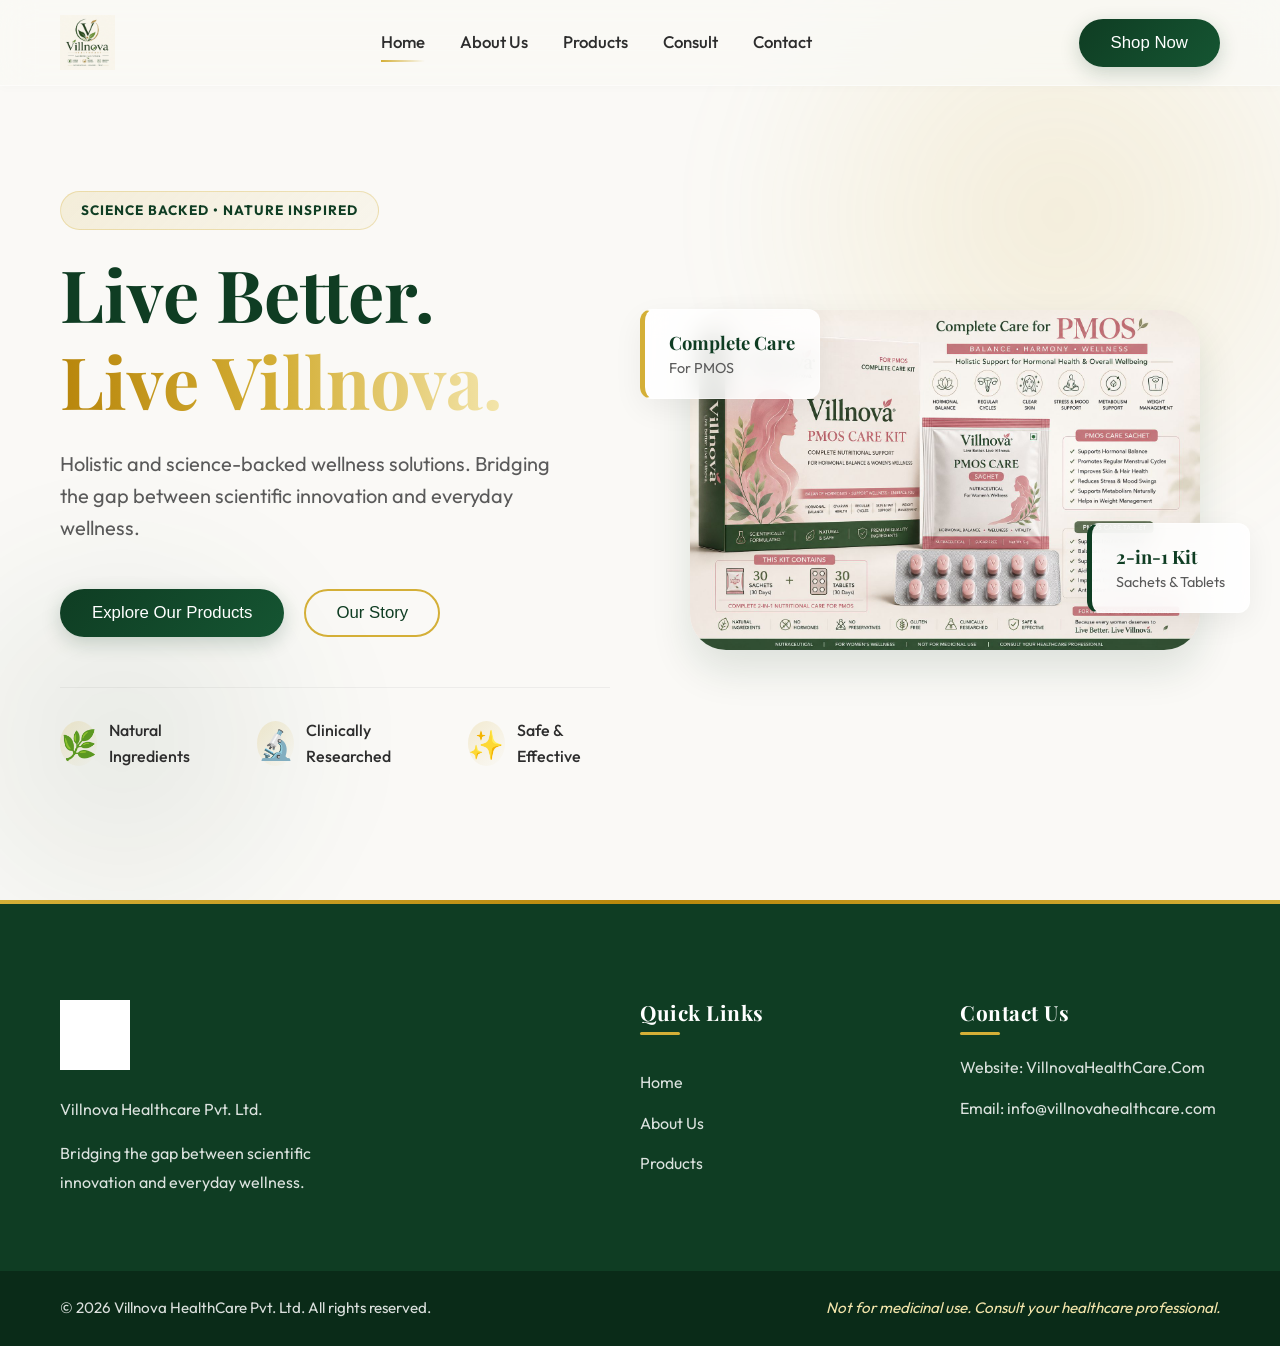
==== index.html @ 73600061 "Initial commit: Villnova Healthcare website" ====
<!DOCTYPE html>
<html lang="en">
<head>
    <meta charset="UTF-8">
    <meta name="viewport" content="width=device-width, initial-scale=1.0">
    <title>Villnova Healthcare | Live Better, Live Villnova</title>
    <meta name="description" content="Villnova Healthcare offers science-backed, nature-inspired nutraceuticals for your holistic wellness.">
    <link rel="icon" href="company logo etc..jpeg" type="image/jpeg">
    <link rel="stylesheet" href="styles.css">
    <link rel="preconnect" href="https://fonts.googleapis.com">
    <link rel="preconnect" href="https://fonts.gstatic.com" crossorigin>
    <link href="https://fonts.googleapis.com/css2?family=Outfit:wght@300;400;500;600;700&family=Playfair+Display:ital,wght@0,500;0,600;0,700;1,500&display=swap" rel="stylesheet">
</head>
<body>
    <header class="navbar">
        <div class="container nav-container">
            <a href="index.html" class="logo-link">
                <img src="company logo etc..jpeg" alt="Villnova Healthcare Logo" class="logo">
            </a>
            <nav class="nav-links">
                <a href="index.html" class="active">Home</a>
                <a href="about.html">About Us</a>
                <a href="products.html">Products</a>
                <a href="consult.html">Consult</a>
                <a href="contact.html">Contact</a>
            </nav>
            <button class="btn-primary mobile-hidden" onclick="window.location.href='products.html'">Shop Now</button>
            <div class="mobile-menu-btn">
                <span></span>
                <span></span>
                <span></span>
            </div>
        </div>
    </header>

    <main>
        <!-- Hero Section -->
        <section id="home" class="hero">
            <div class="hero-bg-accent"></div>
            <div class="hero-bg-accent-2"></div>
            <div class="container hero-container">
                <div class="hero-content">
                    <span class="badge">Science Backed • Nature Inspired</span>
                    <h1 class="hero-title">Live Better. <br><span class="text-gold">Live Villnova.</span></h1>
                    <p class="hero-subtitle">Holistic and science-backed wellness solutions. Bridging the gap between scientific innovation and everyday wellness.</p>
                    <div class="hero-actions">
                        <button onclick="window.location.href='products.html'" class="btn-primary">Explore Our Products</button>
                        <button onclick="window.location.href='about.html'" class="btn-secondary">Our Story</button>
                    </div>
                    <div class="hero-features">
                        <div class="feature-item">
                            <div class="feature-icon">🌿</div>
                            <span>Natural Ingredients</span>
                        </div>
                        <div class="feature-item">
                            <div class="feature-icon">🔬</div>
                            <span>Clinically Researched</span>
                        </div>
                        <div class="feature-item">
                            <div class="feature-icon">✨</div>
                            <span>Safe & Effective</span>
                        </div>
                    </div>
                </div>
                <div class="hero-image-wrapper">
                    <img src="product image.jpeg" alt="Villnova PMOS Care Kit" class="hero-image">
                    <div class="floating-card floating-card-1">
                        <strong>Complete Care</strong>
                        <span>For PMOS</span>
                    </div>
                    <div class="floating-card floating-card-2">
                        <strong>2-in-1 Kit</strong>
                        <span>Sachets & Tablets</span>
                    </div>
                </div>
            </div>
        </section>
    </main>

    <footer class="footer">
        <div class="container footer-container">
            <div class="footer-brand">
                <img src="company logo etc..jpeg" alt="Villnova Healthcare" class="footer-logo">
                <p>Villnova Healthcare Pvt. Ltd.</p>
                <p>Bridging the gap between scientific innovation and everyday wellness.</p>
            </div>
            <div class="footer-links">
                <h4>Quick Links</h4>
                <a href="index.html">Home</a>
                <a href="about.html">About Us</a>
                <a href="products.html">Products</a>
            </div>
            <div class="footer-contact">
                <h4>Contact Us</h4>
                <p>Website: VillnovaHealthCare.Com</p>
                <p>Email: info@villnovahealthcare.com</p>
            </div>
        </div>
        <div class="footer-bottom">
            <div class="container">
                <p>&copy; 2026 Villnova HealthCare Pvt. Ltd. All rights reserved.</p>
                <p class="disclaimer">Not for medicinal use. Consult your healthcare professional.</p>
            </div>
        </div>
    </footer>

    <script src="script.js"></script>
</body>
</html>
---- styles.css ----
/* Base Variables & Reset */
:root {
    --color-primary: #0f3d23; /* Deeper, richer premium green */
    --color-primary-light: #1c633a;
    --color-gold: #d4af37; /* Richer, vibrant gold */
    --color-gold-light: #f3e5ab;
    --color-bg: #faf9f6; /* Premium pearl white */
    --color-bg-alt: #f0ebe1;
    --color-text-main: #2d2d2d;
    --color-text-muted: #5a5a5a;
    --color-white: #ffffff;
    
    --font-heading: 'Playfair Display', serif;
    --font-body: 'Outfit', sans-serif;
    
    --shadow-sm: 0 4px 10px rgba(0,0,0,0.03);
    --shadow-md: 0 10px 30px rgba(0,0,0,0.06);
    --shadow-lg: 0 20px 40px rgba(15, 61, 35, 0.12);
    --shadow-gold: 0 10px 30px rgba(212, 175, 55, 0.25);
    
    --transition: all 0.4s cubic-bezier(0.16, 1, 0.3, 1);
    --radius-sm: 12px;
    --radius-md: 24px;
    --radius-lg: 36px;
}

* {
    margin: 0;
    padding: 0;
    box-sizing: border-box;
}

html {
    scroll-behavior: smooth;
}

body {
    font-family: var(--font-body);
    color: var(--color-text-main);
    background-color: var(--color-bg);
    line-height: 1.6;
    overflow-x: hidden;
}

h1, h2, h3, h4, h5, h6 {
    font-family: var(--font-heading);
    color: var(--color-primary);
    line-height: 1.2;
}

a {
    text-decoration: none;
    color: inherit;
}

ul {
    list-style: none;
}

img {
    max-width: 100%;
    height: auto;
    display: block;
}

.container {
    width: 100%;
    max-width: 1200px;
    margin: 0 auto;
    padding: 0 20px;
}

.text-gold { color: var(--color-gold); }
.text-center { text-align: center; }
.w-100 { width: 100%; }
.bg-light { background-color: var(--color-bg-alt); }
.shadow-lg { box-shadow: var(--shadow-lg); }
.rounded-image { border-radius: var(--radius-md); overflow: hidden; }

/* Buttons */
.btn-primary {
    display: inline-block;
    background: linear-gradient(135deg, var(--color-primary) 0%, #155532 100%);
    color: var(--color-white);
    padding: 14px 32px;
    border-radius: 50px;
    font-weight: 500;
    font-size: 1.05rem;
    border: none;
    cursor: pointer;
    transition: var(--transition);
    text-align: center;
    box-shadow: 0 6px 20px rgba(15, 61, 35, 0.2);
    position: relative;
    overflow: hidden;
    z-index: 1;
}

.btn-primary::before {
    content: '';
    position: absolute;
    top: 0; left: 0; width: 100%; height: 100%;
    background: linear-gradient(135deg, #155532 0%, var(--color-primary) 100%);
    z-index: -1;
    transition: var(--transition);
    opacity: 0;
}

.btn-primary:hover::before {
    opacity: 1;
}

.btn-primary:hover {
    transform: translateY(-3px);
    box-shadow: 0 10px 25px rgba(15, 61, 35, 0.3);
}

.btn-secondary {
    display: inline-block;
    background-color: transparent;
    color: var(--color-primary);
    padding: 12px 30px;
    border-radius: 50px;
    font-weight: 500;
    font-size: 1.05rem;
    border: 2px solid var(--color-gold);
    cursor: pointer;
    transition: var(--transition);
    text-align: center;
}

.btn-secondary:hover {
    background-color: var(--color-gold);
    color: var(--color-white);
    box-shadow: var(--shadow-gold);
    transform: translateY(-3px);
}

.badge {
    display: inline-block;
    background: linear-gradient(135deg, rgba(212, 175, 55, 0.15) 0%, rgba(212, 175, 55, 0.05) 100%);
    color: var(--color-primary);
    padding: 8px 20px;
    border-radius: 50px;
    font-size: 0.85rem;
    font-weight: 700;
    letter-spacing: 1px;
    text-transform: uppercase;
    margin-bottom: 20px;
    border: 1px solid rgba(212, 175, 55, 0.3);
}

/* Navbar */
.navbar {
    background-color: rgba(250, 249, 246, 0.7);
    backdrop-filter: blur(16px);
    -webkit-backdrop-filter: blur(16px);
    border-bottom: 1px solid rgba(255, 255, 255, 0.5);
    position: fixed;
    top: 0;
    left: 0;
    width: 100%;
    z-index: 1000;
    box-shadow: 0 2px 10px rgba(0,0,0,0.02);
    transition: var(--transition);
}

.nav-container {
    display: flex;
    justify-content: space-between;
    align-items: center;
    height: 85px;
}

.logo {
    height: 55px;
    object-fit: contain;
    mix-blend-mode: multiply;
}

.nav-links {
    display: flex;
    gap: 35px;
}

.nav-links a {
    font-weight: 500;
    font-size: 1.05rem;
    position: relative;
    transition: var(--transition);
}

.nav-links a::after {
    content: '';
    position: absolute;
    bottom: -6px;
    left: 0;
    width: 0;
    height: 2px;
    background: linear-gradient(90deg, var(--color-gold), transparent);
    transition: var(--transition);
}

.nav-links a:hover::after,
.nav-links a.active::after {
    width: 100%;
}

.nav-links a:hover {
    color: var(--color-primary);
}

.mobile-menu-btn {
    display: none;
    flex-direction: column;
    gap: 6px;
    cursor: pointer;
}

.mobile-menu-btn span {
    display: block;
    width: 25px;
    height: 2px;
    background-color: var(--color-primary);
    transition: var(--transition);
}

/* Hero Section */
.hero {
    position: relative;
    padding-top: 140px;
    padding-bottom: 80px;
    min-height: 100vh;
    display: flex;
    align-items: center;
    overflow: hidden;
}

.hero-bg-accent {
    position: absolute;
    top: -15%;
    right: -10%;
    width: 700px;
    height: 700px;
    background: radial-gradient(circle, rgba(212,175,55,0.15) 0%, rgba(250,249,246,0) 70%);
    border-radius: 50%;
    z-index: -1;
    filter: blur(40px);
}
.hero-bg-accent-2 {
    position: absolute;
    bottom: -10%;
    left: -10%;
    width: 500px;
    height: 500px;
    background: radial-gradient(circle, rgba(15,61,35,0.08) 0%, rgba(250,249,246,0) 70%);
    border-radius: 50%;
    z-index: -1;
    filter: blur(40px);
}

.hero-container {
    display: grid;
    grid-template-columns: 1fr 1fr;
    gap: 60px;
    align-items: center;
    position: relative;
}

.hero-title {
    font-size: 4.5rem;
    margin-bottom: 25px;
    animation: fadeInUp 1s ease-out;
}

.text-gold {
    background: linear-gradient(to right, #b8860b, #d4af37, #f3e5ab);
    -webkit-background-clip: text;
    background-clip: text;
    color: transparent;
    display: inline-block;
}

.hero-subtitle {
    font-size: 1.25rem;
    color: var(--color-text-muted);
    margin-bottom: 45px;
    max-width: 520px;
    animation: fadeInUp 1s ease-out 0.2s backwards;
}

.hero-actions {
    display: flex;
    gap: 20px;
    margin-bottom: 50px;
    animation: fadeInUp 1s ease-out 0.4s backwards;
}

.hero-features {
    display: flex;
    gap: 35px;
    border-top: 1px solid rgba(0,0,0,0.05);
    padding-top: 30px;
    animation: fadeInUp 1s ease-out 0.6s backwards;
}

.feature-item {
    display: flex;
    align-items: center;
    gap: 12px;
    font-weight: 500;
    font-size: 1rem;
}

.feature-icon {
    font-size: 1.8rem;
    background: linear-gradient(135deg, rgba(212,175,55,0.2), transparent);
    width: 45px;
    height: 45px;
    display: flex;
    align-items: center;
    justify-content: center;
    border-radius: 50%;
}

.hero-image-wrapper {
    position: relative;
    padding: 20px;
    animation: fadeInRight 1s ease-out 0.4s backwards;
}

.hero-image {
    border-radius: var(--radius-lg);
    box-shadow: var(--shadow-lg);
    animation: float 8s ease-in-out infinite;
    transform-origin: center;
    width: 100%;
}

@keyframes float {
    0% { transform: translateY(0px); }
    50% { transform: translateY(-20px); }
    100% { transform: translateY(0px); }
}

@keyframes fadeInUp {
    from { opacity: 0; transform: translateY(30px); }
    to { opacity: 1; transform: translateY(0); }
}

@keyframes fadeInRight {
    from { opacity: 0; transform: translateX(40px); }
    to { opacity: 1; transform: translateX(0); }
}

.floating-card {
    position: absolute;
    background: rgba(255, 255, 255, 0.85);
    backdrop-filter: blur(12px);
    -webkit-backdrop-filter: blur(12px);
    border: 1px solid rgba(255, 255, 255, 0.4);
    padding: 18px 24px;
    border-radius: var(--radius-sm);
    box-shadow: var(--shadow-md);
    display: flex;
    flex-direction: column;
    z-index: 2;
    border-left: 5px solid var(--color-gold);
    transition: var(--transition);
}

.floating-card:hover {
    transform: translateY(-5px) scale(1.02);
    box-shadow: var(--shadow-lg);
}

.floating-card strong {
    color: var(--color-primary);
    font-size: 1.15rem;
    font-family: var(--font-heading);
}

.floating-card span {
    font-size: 0.9rem;
    color: var(--color-text-muted);
}

.floating-card-1 {
    top: 5%;
    left: -30px;
    animation: float 6s ease-in-out infinite reverse;
}

.floating-card-2 {
    bottom: 15%;
    right: -30px;
    border-left-color: var(--color-primary);
    animation: float 9s ease-in-out infinite;
}

/* About Section */
.about {
    padding: 120px 0;
    background-color: var(--color-white);
    position: relative;
}

.about-container {
    display: grid;
    grid-template-columns: 1fr 1fr;
    gap: 70px;
    align-items: center;
}

.section-title {
    font-size: 2.8rem;
    margin-bottom: 25px;
    position: relative;
    display: inline-block;
}

.section-title::after {
    content: '';
    position: absolute;
    bottom: -10px;
    left: 0;
    width: 70px;
    height: 4px;
    background: linear-gradient(90deg, var(--color-gold), transparent);
    border-radius: 2px;
}

.text-center .section-title::after {
    left: 50%;
    transform: translateX(-50%);
    background: linear-gradient(90deg, transparent, var(--color-gold), transparent);
    width: 100px;
}

.section-subtitle {
    font-size: 1.15rem;
    color: var(--color-text-muted);
    margin-top: 20px;
    margin-bottom: 45px;
}

.about-founder {
    font-family: var(--font-body);
    color: var(--color-gold);
    font-size: 1.3rem;
    margin-bottom: 25px;
    margin-top: 35px;
    font-weight: 500;
}

.about-text {
    margin-bottom: 25px;
    font-size: 1.1rem;
    color: var(--color-text-muted);
    line-height: 1.8;
}

.about-image-wrapper {
    position: relative;
    border-radius: var(--radius-lg);
    overflow: hidden;
    background: linear-gradient(135deg, var(--color-bg-alt) 0%, rgba(212, 175, 55, 0.15) 100%);
    padding: 50px;
    display: flex;
    justify-content: center;
    align-items: center;
    min-height: 450px;
    box-shadow: inset 0 0 50px rgba(0,0,0,0.02);
}

.about-logo-overlay {
    max-width: 85%;
    mix-blend-mode: multiply;
    filter: drop-shadow(0 15px 25px rgba(0,0,0,0.08));
    transition: var(--transition);
}

.about-image-wrapper:hover .about-logo-overlay {
    transform: scale(1.05);
}

.trust-marks {
    display: flex;
    gap: 20px;
    margin-top: 40px;
}

.trust-mark {
    background-color: var(--color-bg);
    padding: 12px 24px;
    border-radius: 50px;
    font-weight: 600;
    color: var(--color-primary);
    border: 1px solid rgba(26, 77, 46, 0.08);
    box-shadow: var(--shadow-sm);
    transition: var(--transition);
}

.trust-mark:hover {
    transform: translateY(-5px);
    box-shadow: var(--shadow-md);
    border-color: var(--color-gold);
}

/* Products Section */
.products {
    padding: 120px 0;
    background: linear-gradient(to bottom, var(--color-bg) 0%, var(--color-white) 100%);
}

.products-grid {
    display: flex;
    flex-wrap: wrap;
    justify-content: center;
    gap: 40px;
    margin-top: 60px;
}

.product-card {
    background: var(--color-white);
    border-radius: var(--radius-lg);
    overflow: hidden;
    box-shadow: var(--shadow-sm);
    transition: var(--transition);
    border: 1px solid rgba(0,0,0,0.04);
    display: flex;
    flex-direction: column;
    width: 100%;
    max-width: 380px;
}

.product-card:hover {
    box-shadow: var(--shadow-lg);
    transform: translateY(-15px);
    border-color: rgba(212, 175, 55, 0.2);
}

.product-image-container {
    position: relative;
    padding: 30px;
    background: linear-gradient(135deg, var(--color-bg-alt) 0%, rgba(15, 61, 35, 0.03) 100%);
    height: 280px;
    display: flex;
    align-items: center;
    justify-content: center;
    overflow: hidden;
}

.product-image {
    max-height: 100%;
    object-fit: contain;
    transition: transform 0.6s cubic-bezier(0.16, 1, 0.3, 1);
    filter: drop-shadow(0 15px 25px rgba(0,0,0,0.1));
}

.product-card:hover .product-image {
    transform: scale(1.1) rotate(2deg);
}

.product-badge {
    position: absolute;
    top: 20px;
    right: 20px;
    background: linear-gradient(135deg, var(--color-gold) 0%, #b8860b 100%);
    color: white;
    padding: 6px 16px;
    border-radius: 20px;
    font-size: 0.85rem;
    font-weight: 700;
    box-shadow: 0 4px 10px rgba(212, 175, 55, 0.3);
}

.product-details {
    padding: 30px;
    flex-grow: 1;
    display: flex;
    flex-direction: column;
}

.product-category {
    font-size: 0.85rem;
    color: var(--color-gold);
    text-transform: uppercase;
    font-weight: 700;
    letter-spacing: 1px;
    margin-bottom: 10px;
}

.product-title {
    font-size: 1.5rem;
    margin-bottom: 15px;
    font-family: var(--font-heading);
}

.product-description {
    color: var(--color-text-muted);
    font-size: 1rem;
    margin-bottom: 25px;
    line-height: 1.6;
}

.product-benefits {
    margin-bottom: 30px;
    flex-grow: 1;
}

.product-benefits li {
    font-size: 0.95rem;
    margin-bottom: 10px;
    color: var(--color-primary-light);
    font-weight: 500;
    display: flex;
    align-items: center;
}

.product-benefits li::before {
    content: '✓';
    color: var(--color-gold);
    margin-right: 10px;
    font-weight: bold;
}

/* Modal Styles */
.modal {
    display: none;
    position: fixed;
    top: 0;
    left: 0;
    width: 100%;
    height: 100%;
    z-index: 2000;
    background-color: rgba(15, 61, 35, 0.6);
    backdrop-filter: blur(10px);
    -webkit-backdrop-filter: blur(10px);
    opacity: 0;
    transition: opacity 0.4s ease;
    overflow-y: auto;
    padding: 40px 20px;
}

.modal.show {
    display: flex;
    opacity: 1;
    align-items: center;
    justify-content: center;
}

.modal-content {
    background-color: var(--color-bg);
    border-radius: var(--radius-lg);
    width: 100%;
    max-width: 1100px;
    position: relative;
    transform: translateY(40px) scale(0.95);
    transition: all 0.5s cubic-bezier(0.16, 1, 0.3, 1);
    box-shadow: 0 30px 60px rgba(0,0,0,0.2);
    margin: auto;
    border: 1px solid rgba(255,255,255,0.5);
}

.modal.show .modal-content {
    transform: translateY(0) scale(1);
}

.close-modal {
    position: absolute;
    top: 25px;
    right: 25px;
    font-size: 28px;
    color: var(--color-text-main);
    background: rgba(255,255,255,0.9);
    border: none;
    cursor: pointer;
    z-index: 10;
    transition: var(--transition);
    width: 45px;
    height: 45px;
    border-radius: 50%;
    display: flex;
    align-items: center;
    justify-content: center;
    box-shadow: var(--shadow-md);
}

.close-modal:hover {
    color: var(--color-white);
    background: var(--color-primary);
    transform: rotate(90deg);
}

.modal-body {
    padding: 0;
}

.deep-dive-container {
    display: grid;
    grid-template-columns: 1fr 1fr;
    gap: 60px;
    align-items: center;
    padding: 50px;
}

.benefit-tabs {
    display: flex;
    flex-direction: column;
    gap: 25px;
    margin-top: 40px;
}

.benefit-card {
    background: var(--color-white);
    padding: 30px;
    border-radius: var(--radius-md);
    box-shadow: var(--shadow-sm);
    border-left: 5px solid var(--color-gold);
    transition: var(--transition);
    position: relative;
    overflow: hidden;
}

.benefit-card::before {
    content: '';
    position: absolute;
    top: 0; left: 0; width: 100%; height: 100%;
    background: linear-gradient(90deg, rgba(212,175,55,0.05), transparent);
    opacity: 0;
    transition: var(--transition);
}

.benefit-card:hover::before {
    opacity: 1;
}

.benefit-card:hover {
    transform: translateX(10px);
    box-shadow: var(--shadow-md);
    border-left-color: var(--color-primary);
}

.benefit-card h4 {
    font-size: 1.3rem;
    margin-bottom: 8px;
    position: relative;
    z-index: 1;
}

.benefit-card p {
    color: var(--color-gold);
    font-size: 0.95rem;
    font-weight: 700;
    margin-bottom: 20px;
    position: relative;
    z-index: 1;
}

.benefit-card ul {
    display: grid;
    grid-template-columns: 1fr 1fr;
    gap: 12px;
    position: relative;
    z-index: 1;
}

.benefit-card ul li {
    position: relative;
    padding-left: 20px;
    font-size: 0.95rem;
    color: var(--color-text-muted);
}

.benefit-card ul li::before {
    content: '•';
    color: var(--color-primary);
    position: absolute;
    left: 0;
    font-weight: bold;
    font-size: 1.2rem;
    line-height: 1;
}

.deep-dive-image img {
    border-radius: var(--radius-lg);
    box-shadow: var(--shadow-lg);
    transition: transform 0.5s ease;
}

.deep-dive-image:hover img {
    transform: scale(1.03);
}


/* Footer */
.footer {
    background-color: var(--color-primary);
    color: rgba(255,255,255,0.85);
    padding-top: 100px;
    position: relative;
    overflow: hidden;
}

.footer::before {
    content: '';
    position: absolute;
    top: 0; left: 0; width: 100%; height: 4px;
    background: linear-gradient(90deg, var(--color-gold), #b8860b, var(--color-gold));
}

.footer-container {
    display: grid;
    grid-template-columns: 2fr 1fr 1fr;
    gap: 60px;
    margin-bottom: 60px;
}

.footer-logo {
    height: 70px;
    margin-bottom: 25px;
    filter: brightness(0) invert(1);
}

.footer-brand p {
    margin-bottom: 15px;
    max-width: 320px;
    line-height: 1.8;
}

.footer h4 {
    color: var(--color-white);
    font-family: var(--font-heading);
    font-size: 1.3rem;
    margin-bottom: 30px;
    position: relative;
    letter-spacing: 0.5px;
}

.footer h4::after {
    content: '';
    position: absolute;
    bottom: -10px;
    left: 0;
    width: 40px;
    height: 3px;
    background-color: var(--color-gold);
    border-radius: 2px;
}

.footer-links {
    display: flex;
    flex-direction: column;
    gap: 15px;
}

.footer-links a {
    transition: var(--transition);
    display: inline-block;
}

.footer-links a:hover {
    color: var(--color-gold);
    transform: translateX(8px);
}

.footer-contact p {
    margin-bottom: 15px;
}

.footer-bottom {
    background-color: rgba(0,0,0,0.3);
    padding: 25px 0;
    text-align: center;
    font-size: 0.95rem;
}

.footer-bottom .container {
    display: flex;
    justify-content: space-between;
    align-items: center;
}

.disclaimer {
    color: var(--color-gold-light);
    font-style: italic;
}

/* Scroll Reveal Classes */
.reveal-element {
    opacity: 0;
    transform: translateY(30px);
    transition: all 0.8s cubic-bezier(0.16, 1, 0.3, 1);
}
.reveal-element.in-view {
    opacity: 1;
    transform: translateY(0);
}

/* Responsive Design */
@media (max-width: 1024px) {
    .deep-dive-container {
        grid-template-columns: 1fr;
        gap: 40px;
        padding: 40px;
    }
    .deep-dive-image {
        order: -1;
        text-align: center;
    }
    .deep-dive-image img {
        max-width: 80%;
        margin: 0 auto;
    }
}

@media (max-width: 992px) {
    .hero-container, .about-container {
        grid-template-columns: 1fr;
    }
    
    .hero-title {
        font-size: 3.5rem;
    }
    
    .hero-image-wrapper {
        order: -1;
        margin-bottom: 40px;
    }
    
    .floating-card-1 {
        left: 0;
    }
    
    .floating-card-2 {
        right: 0;
    }
    
    .footer-container {
        grid-template-columns: 1fr 1fr;
    }
}

@media (max-width: 768px) {
    .mobile-hidden {
        display: none;
    }
    
    .mobile-menu-btn {
        display: flex;
    }
    
    .nav-links {
        position: fixed;
        top: 85px;
        left: -100%;
        width: 100%;
        height: calc(100vh - 85px);
        background-color: rgba(250, 249, 246, 0.98);
        backdrop-filter: blur(20px);
        flex-direction: column;
        align-items: center;
        justify-content: center;
        gap: 40px;
        transition: var(--transition);
        box-shadow: inset 0 10px 20px rgba(0,0,0,0.05);
    }
    
    .nav-links.active {
        left: 0;
    }
    
    .nav-links a {
        font-size: 1.5rem;
    }
    
    .hero-title {
        font-size: 2.8rem;
    }
    
    .hero-features {
        flex-direction: column;
        gap: 20px;
    }
    
    .footer-container {
        grid-template-columns: 1fr;
    }
    
    .footer-bottom .container {
        flex-direction: column;
        gap: 15px;
    }
    
    .benefit-card ul {
        grid-template-columns: 1fr;
    }
    
    .modal-content {
        margin: 20px;
        width: auto;
    }
    
    .deep-dive-container {
        padding: 30px 20px;
    }
    
    .deep-dive-image img {
        max-width: 100%;
    }
}
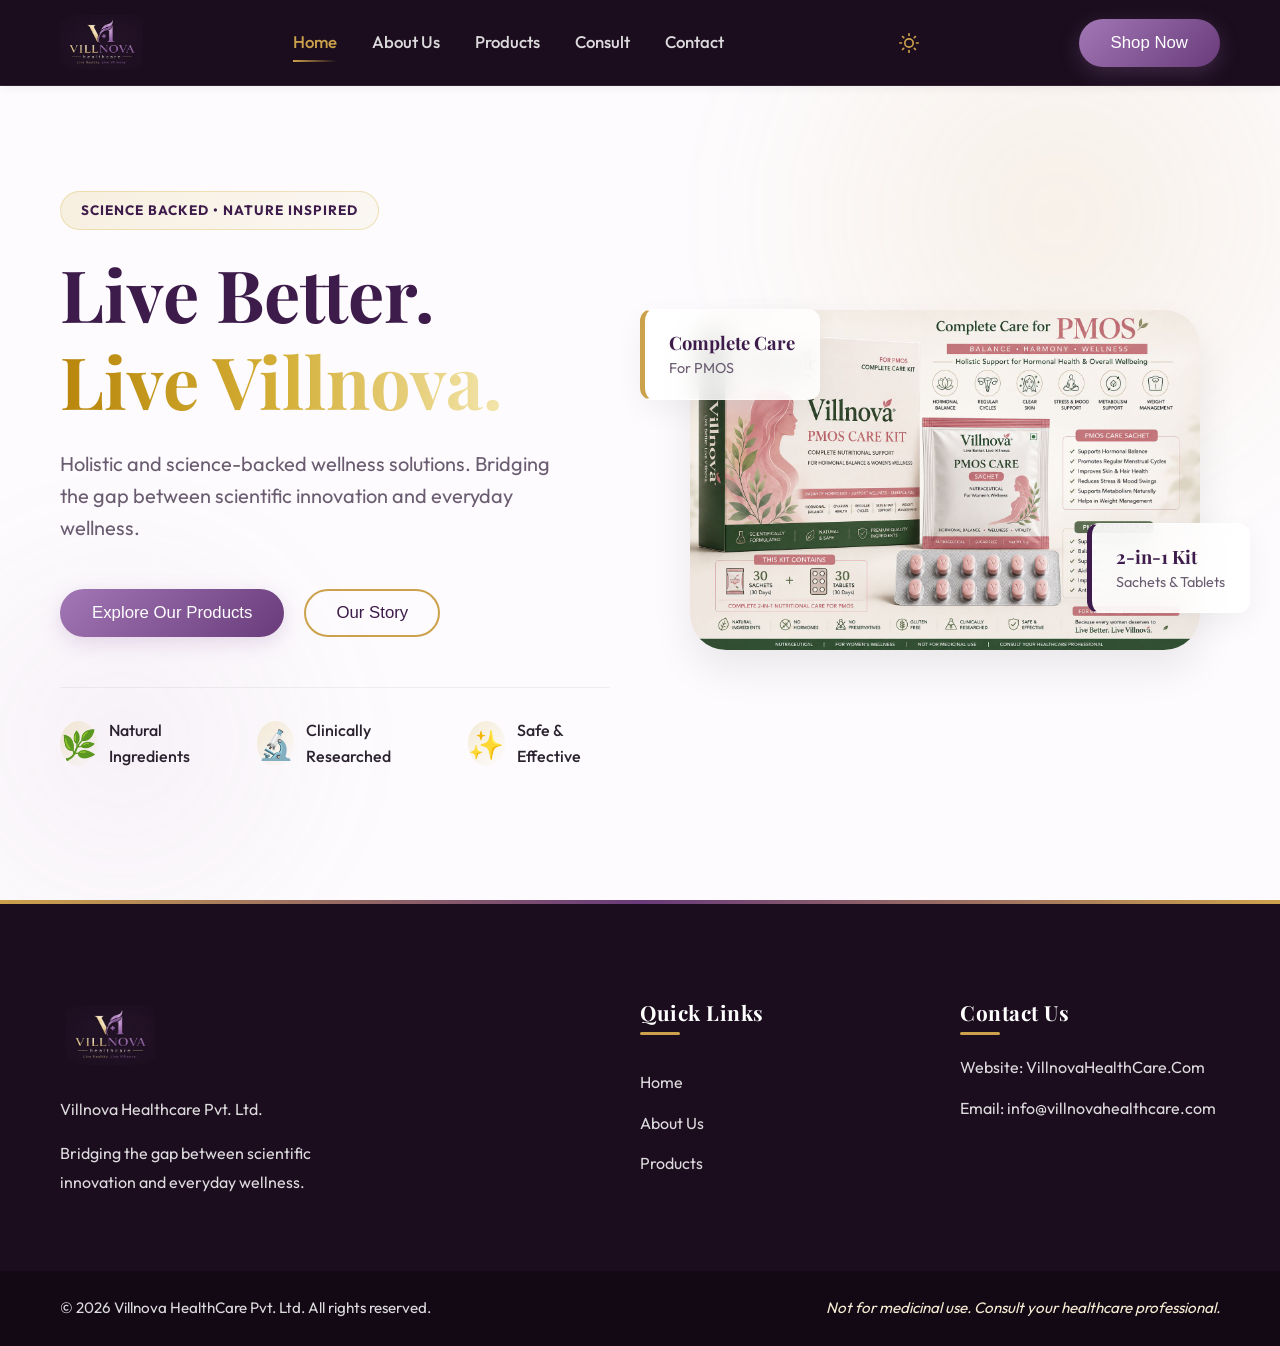
==== commit 78265c4f: "new changes" ====
--- a/index.html
+++ b/index.html
@@ -24,6 +24,10 @@
                 <a href="consult.html">Consult</a>
                 <a href="contact.html">Contact</a>
             </nav>
+            <button class="theme-toggle" id="themeToggle" aria-label="Toggle Dark Mode">
+                <svg class="sun-icon" xmlns="http://www.w3.org/2000/svg" width="20" height="20" viewBox="0 0 24 24" fill="none" stroke="currentColor" stroke-width="2" stroke-linecap="round" stroke-linejoin="round"><circle cx="12" cy="12" r="5"></circle><line x1="12" y1="1" x2="12" y2="3"></line><line x1="12" y1="21" x2="12" y2="23"></line><line x1="4.22" y1="4.22" x2="5.64" y2="5.64"></line><line x1="18.36" y1="18.36" x2="19.78" y2="19.78"></line><line x1="1" y1="12" x2="3" y2="12"></line><line x1="21" y1="12" x2="23" y2="12"></line><line x1="4.22" y1="19.78" x2="5.64" y2="18.36"></line><line x1="18.36" y1="5.64" x2="19.78" y2="4.22"></line></svg>
+                <svg class="moon-icon" xmlns="http://www.w3.org/2000/svg" width="20" height="20" viewBox="0 0 24 24" fill="none" stroke="currentColor" stroke-width="2" stroke-linecap="round" stroke-linejoin="round"><path d="M21 12.79A9 9 0 1 1 11.21 3 7 7 0 0 0 21 12.79z"></path></svg>
+            </button>
             <button class="btn-primary mobile-hidden" onclick="window.location.href='products.html'">Shop Now</button>
             <div class="mobile-menu-btn">
                 <span></span>
--- a/styles.css
+++ b/styles.css
@@ -1,27 +1,59 @@
 /* Base Variables & Reset */
 :root {
-    --color-primary: #0f3d23; /* Deeper, richer premium green */
-    --color-primary-light: #1c633a;
-    --color-gold: #d4af37; /* Richer, vibrant gold */
-    --color-gold-light: #f3e5ab;
-    --color-bg: #faf9f6; /* Premium pearl white */
-    --color-bg-alt: #f0ebe1;
-    --color-text-main: #2d2d2d;
-    --color-text-muted: #5a5a5a;
+    --color-primary: #3d1b4a; /* Deep Plum/Aubergine */
+    --color-primary-light: #693b7a; /* Medium Plum */
+    --color-gold: #cca14b; /* Elegant gold from logo */
+    --color-gold-light: #f7ebd3; /* Cream gold */
+    --color-purple: #a277b5; /* Elegant lavender from logo */
+    --color-purple-light: #f3edf7; /* Light lavender-white */
+    --color-bg: #fdfbfd; /* Pearl white with lavender tint */
+    --color-bg-alt: #f6edf8; /* Soft lavender-grey */
+    --color-text-main: #2b222f; /* Very dark plum-grey for text */
+    --color-text-muted: #6b5d71; /* Medium plum-grey */
     --color-white: #ffffff;
     
     --font-heading: 'Playfair Display', serif;
     --font-body: 'Outfit', sans-serif;
     
-    --shadow-sm: 0 4px 10px rgba(0,0,0,0.03);
-    --shadow-md: 0 10px 30px rgba(0,0,0,0.06);
-    --shadow-lg: 0 20px 40px rgba(15, 61, 35, 0.12);
-    --shadow-gold: 0 10px 30px rgba(212, 175, 55, 0.25);
+    --shadow-sm: 0 4px 10px rgba(27, 13, 30, 0.02);
+    --shadow-md: 0 10px 30px rgba(27, 13, 30, 0.05);
+    --shadow-lg: 0 20px 40px rgba(27, 13, 30, 0.08);
+    --shadow-gold: 0 10px 30px rgba(204, 161, 75, 0.15);
+    --shadow-purple: 0 10px 30px rgba(162, 119, 181, 0.15);
     
     --transition: all 0.4s cubic-bezier(0.16, 1, 0.3, 1);
     --radius-sm: 12px;
     --radius-md: 24px;
     --radius-lg: 36px;
+}
+
+[data-theme="dark"] {
+    --color-primary: #cba3e4; /* Bright Lavender/Violet */
+    --color-primary-light: #dfc2f2;
+    --color-gold: #e5c57f; /* Warm gold */
+    --color-gold-light: #ffecc6;
+    --color-purple: #c19ae0;
+    --color-purple-light: #3d1b4a;
+    --color-bg: #110614; /* Extremely deep aubergine */
+    --color-bg-alt: #1b0d1e; /* Deep aubergine matching logo background */
+    --color-text-main: #f6f3f8; /* Soft lavender white */
+    --color-text-muted: #aa9eb1; /* Lavender grey */
+    --color-white: #1b0d1e; /* Deep aubergine as dark white */
+    
+    --shadow-sm: 0 4px 15px rgba(0,0,0,0.5);
+    --shadow-md: 0 10px 30px rgba(0,0,0,0.6);
+    --shadow-lg: 0 20px 40px rgba(0,0,0,0.7);
+    --shadow-gold: 0 10px 30px rgba(223, 186, 107, 0.1);
+    --shadow-purple: 0 10px 30px rgba(162, 119, 181, 0.1);
+}
+
+[data-theme="dark"] h1, 
+[data-theme="dark"] h2, 
+[data-theme="dark"] h3, 
+[data-theme="dark"] h4, 
+[data-theme="dark"] h5, 
+[data-theme="dark"] h6 {
+    color: var(--color-text-main); /* Premium off-white headings in dark mode */
 }
 
 * {
@@ -80,8 +112,8 @@
 /* Buttons */
 .btn-primary {
     display: inline-block;
-    background: linear-gradient(135deg, var(--color-primary) 0%, #155532 100%);
-    color: var(--color-white);
+    background: linear-gradient(135deg, var(--color-purple) 0%, var(--color-primary-light) 100%);
+    color: #ffffff; /* Always white text on primary button */
     padding: 14px 32px;
     border-radius: 50px;
     font-weight: 500;
@@ -90,7 +122,7 @@
     cursor: pointer;
     transition: var(--transition);
     text-align: center;
-    box-shadow: 0 6px 20px rgba(15, 61, 35, 0.2);
+    box-shadow: 0 6px 20px rgba(162, 119, 181, 0.25);
     position: relative;
     overflow: hidden;
     z-index: 1;
@@ -100,7 +132,7 @@
     content: '';
     position: absolute;
     top: 0; left: 0; width: 100%; height: 100%;
-    background: linear-gradient(135deg, #155532 0%, var(--color-primary) 100%);
+    background: linear-gradient(135deg, var(--color-primary-light) 0%, var(--color-purple) 100%);
     z-index: -1;
     transition: var(--transition);
     opacity: 0;
@@ -112,7 +144,11 @@
 
 .btn-primary:hover {
     transform: translateY(-3px);
-    box-shadow: 0 10px 25px rgba(15, 61, 35, 0.3);
+    box-shadow: 0 10px 25px rgba(162, 119, 181, 0.35);
+}
+
+[data-theme="dark"] .btn-secondary {
+    color: var(--color-text-main);
 }
 
 .btn-secondary {
@@ -152,16 +188,14 @@
 
 /* Navbar */
 .navbar {
-    background-color: rgba(250, 249, 246, 0.7);
-    backdrop-filter: blur(16px);
-    -webkit-backdrop-filter: blur(16px);
-    border-bottom: 1px solid rgba(255, 255, 255, 0.5);
+    background-color: #1b0d1e; /* Match logo background exactly */
+    border-bottom: 1px solid rgba(255, 255, 255, 0.08);
     position: fixed;
     top: 0;
     left: 0;
     width: 100%;
     z-index: 1000;
-    box-shadow: 0 2px 10px rgba(0,0,0,0.02);
+    box-shadow: 0 2px 10px rgba(0, 0, 0, 0.15);
     transition: var(--transition);
 }
 
@@ -175,7 +209,6 @@
 .logo {
     height: 55px;
     object-fit: contain;
-    mix-blend-mode: multiply;
 }
 
 .nav-links {
@@ -184,6 +217,7 @@
 }
 
 .nav-links a {
+    color: rgba(255, 255, 255, 0.85); /* White/light links on dark navbar */
     font-weight: 500;
     font-size: 1.05rem;
     position: relative;
@@ -207,7 +241,11 @@
 }
 
 .nav-links a:hover {
-    color: var(--color-primary);
+    color: var(--color-gold);
+}
+
+.nav-links a.active {
+    color: var(--color-gold);
 }
 
 .mobile-menu-btn {
@@ -221,8 +259,40 @@
     display: block;
     width: 25px;
     height: 2px;
-    background-color: var(--color-primary);
-    transition: var(--transition);
+    background-color: var(--color-gold); /* Gold for high contrast */
+    transition: var(--transition);
+}
+
+/* Theme Toggle */
+.theme-toggle {
+    background: transparent;
+    border: none;
+    color: var(--color-gold);
+    cursor: pointer;
+    display: flex;
+    align-items: center;
+    justify-content: center;
+    width: 40px;
+    height: 40px;
+    border-radius: 50%;
+    transition: var(--transition);
+    margin-left: 15px;
+}
+
+.theme-toggle:hover {
+    background: rgba(255, 255, 255, 0.08);
+}
+
+.theme-toggle .moon-icon {
+    display: none;
+}
+
+[data-theme="dark"] .theme-toggle .sun-icon {
+    display: none;
+}
+
+[data-theme="dark"] .theme-toggle .moon-icon {
+    display: block;
 }
 
 /* Hero Section */
@@ -242,7 +312,7 @@
     right: -10%;
     width: 700px;
     height: 700px;
-    background: radial-gradient(circle, rgba(212,175,55,0.15) 0%, rgba(250,249,246,0) 70%);
+    background: radial-gradient(circle, rgba(204,161,75,0.12) 0%, rgba(253,251,253,0) 70%);
     border-radius: 50%;
     z-index: -1;
     filter: blur(40px);
@@ -253,10 +323,18 @@
     left: -10%;
     width: 500px;
     height: 500px;
-    background: radial-gradient(circle, rgba(15,61,35,0.08) 0%, rgba(250,249,246,0) 70%);
+    background: radial-gradient(circle, rgba(162,119,181,0.08) 0%, rgba(253,251,253,0) 70%);
     border-radius: 50%;
     z-index: -1;
     filter: blur(40px);
+}
+
+[data-theme="dark"] .hero-bg-accent {
+    background: radial-gradient(circle, rgba(223, 186, 107, 0.08) 0%, rgba(17, 6, 20, 0) 70%);
+}
+
+[data-theme="dark"] .hero-bg-accent-2 {
+    background: radial-gradient(circle, rgba(162, 119, 181, 0.08) 0%, rgba(17, 6, 20, 0) 70%);
 }
 
 .hero-container {
@@ -464,19 +542,19 @@
     position: relative;
     border-radius: var(--radius-lg);
     overflow: hidden;
-    background: linear-gradient(135deg, var(--color-bg-alt) 0%, rgba(212, 175, 55, 0.15) 100%);
+    background: #1b0d1e; /* Deep aubergine matching logo background */
     padding: 50px;
     display: flex;
     justify-content: center;
     align-items: center;
     min-height: 450px;
-    box-shadow: inset 0 0 50px rgba(0,0,0,0.02);
+    box-shadow: var(--shadow-lg), 0 0 40px rgba(204, 161, 75, 0.1);
+    border: 1px solid rgba(204, 161, 75, 0.2);
 }
 
 .about-logo-overlay {
     max-width: 85%;
-    mix-blend-mode: multiply;
-    filter: drop-shadow(0 15px 25px rgba(0,0,0,0.08));
+    filter: drop-shadow(0 15px 25px rgba(0,0,0,0.3));
     transition: var(--transition);
 }
 
@@ -496,7 +574,7 @@
     border-radius: 50px;
     font-weight: 600;
     color: var(--color-primary);
-    border: 1px solid rgba(26, 77, 46, 0.08);
+    border: 1px solid rgba(61, 27, 74, 0.08);
     box-shadow: var(--shadow-sm);
     transition: var(--transition);
 }
@@ -537,13 +615,13 @@
 .product-card:hover {
     box-shadow: var(--shadow-lg);
     transform: translateY(-15px);
-    border-color: rgba(212, 175, 55, 0.2);
+    border-color: rgba(204, 161, 75, 0.25);
 }
 
 .product-image-container {
     position: relative;
     padding: 30px;
-    background: linear-gradient(135deg, var(--color-bg-alt) 0%, rgba(15, 61, 35, 0.03) 100%);
+    background: linear-gradient(135deg, var(--color-bg-alt) 0%, rgba(162, 119, 181, 0.04) 100%);
     height: 280px;
     display: flex;
     align-items: center;
@@ -634,7 +712,7 @@
     width: 100%;
     height: 100%;
     z-index: 2000;
-    background-color: rgba(15, 61, 35, 0.6);
+    background-color: rgba(27, 13, 30, 0.6);
     backdrop-filter: blur(10px);
     -webkit-backdrop-filter: blur(10px);
     opacity: 0;
@@ -796,7 +874,7 @@
 
 /* Footer */
 .footer {
-    background-color: var(--color-primary);
+    background-color: #1b0d1e; /* Always match logo background */
     color: rgba(255,255,255,0.85);
     padding-top: 100px;
     position: relative;
@@ -807,7 +885,7 @@
     content: '';
     position: absolute;
     top: 0; left: 0; width: 100%; height: 4px;
-    background: linear-gradient(90deg, var(--color-gold), #b8860b, var(--color-gold));
+    background: linear-gradient(90deg, var(--color-gold), var(--color-primary-light), var(--color-gold));
 }
 
 .footer-container {
@@ -820,7 +898,8 @@
 .footer-logo {
     height: 70px;
     margin-bottom: 25px;
-    filter: brightness(0) invert(1);
+    border-radius: var(--radius-sm);
+    padding: 5px;
 }
 
 .footer-brand p {
@@ -957,14 +1036,14 @@
         left: -100%;
         width: 100%;
         height: calc(100vh - 85px);
-        background-color: rgba(250, 249, 246, 0.98);
+        background-color: rgba(27, 13, 30, 0.98); /* Deep aubergine matching header */
         backdrop-filter: blur(20px);
         flex-direction: column;
         align-items: center;
         justify-content: center;
         gap: 40px;
         transition: var(--transition);
-        box-shadow: inset 0 10px 20px rgba(0,0,0,0.05);
+        box-shadow: inset 0 10px 20px rgba(0,0,0,0.15);
     }
     
     .nav-links.active {
